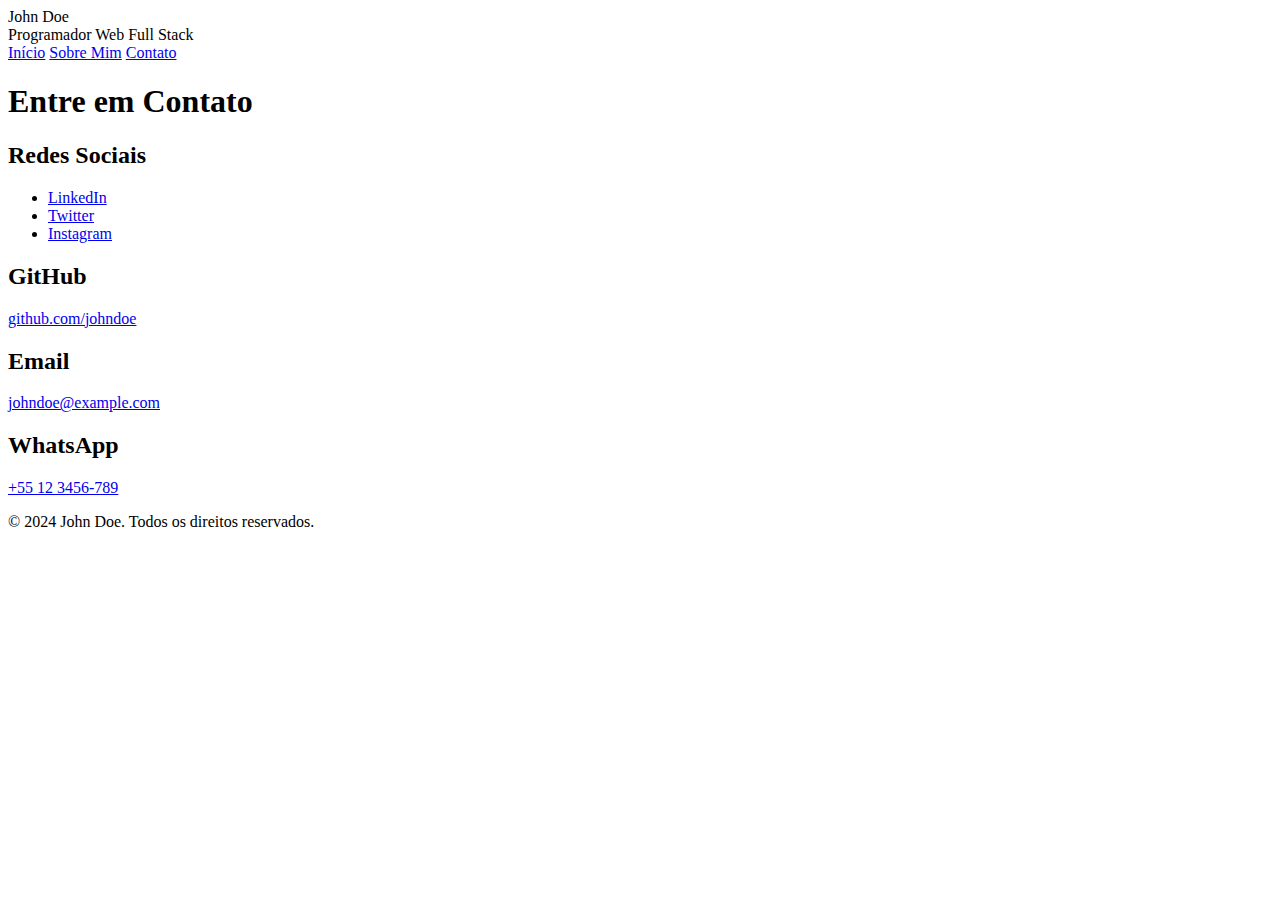
==== contato.html @ fea99416 "cria a pagina de contato" ====
<!DOCTYPE html>
<html lang="pt-br">
  <head>
    <meta charset="UTF-8" />
    <meta name="viewport" content="width=device-width, initial-scale=1.0" />
    <title>Contato - John Doe</title>
    <link rel="stylesheet" href="style.css" />
  </head>

  <body>
    <header>
      <div>
        <div class="logo">John Doe</div>
        <div class="title">Programador Web Full Stack</div>
      </div>
      <nav>
        <a href="/index.html" class="nav-link">Início</a>
        <a href="/sobre.html" class="nav-link">Sobre Mim</a>
        <a href="/contato.html" class="nav-link">Contato</a>
      </nav>
      <div></div>
    </header>
    <div class="container">
      <section>
        <h1>Entre em Contato</h1>
        <h2>Redes Sociais</h2>
        <ul>
          <li>
            <a href="https://www.linkedin.com/" target="_blank">LinkedIn</a>
          </li>
          <li>
            <a href="https://www.twitter.com/" target="_blank">Twitter</a>
          </li>
          <li>
            <a href="https://www.instagram.com/" target="_blank">Instagram</a>
          </li>
        </ul>
        <h2>GitHub</h2>
        <p>
          <a href="https://github.com/" target="_blank">github.com/johndoe</a>
        </p>
        <h2>Email</h2>
        <p><a href="mailto:johndoe@example.com">johndoe@example.com</a></p>
        <h2>WhatsApp</h2>
        <p>
          <a href="https://wa.me/" target="_blank">+55 12 3456-789</a>
        </p>
      </section>
    </div>
    <footer>
      <p>&copy; 2024 John Doe. Todos os direitos reservados.</p>
    </footer>
  </body>
</html>
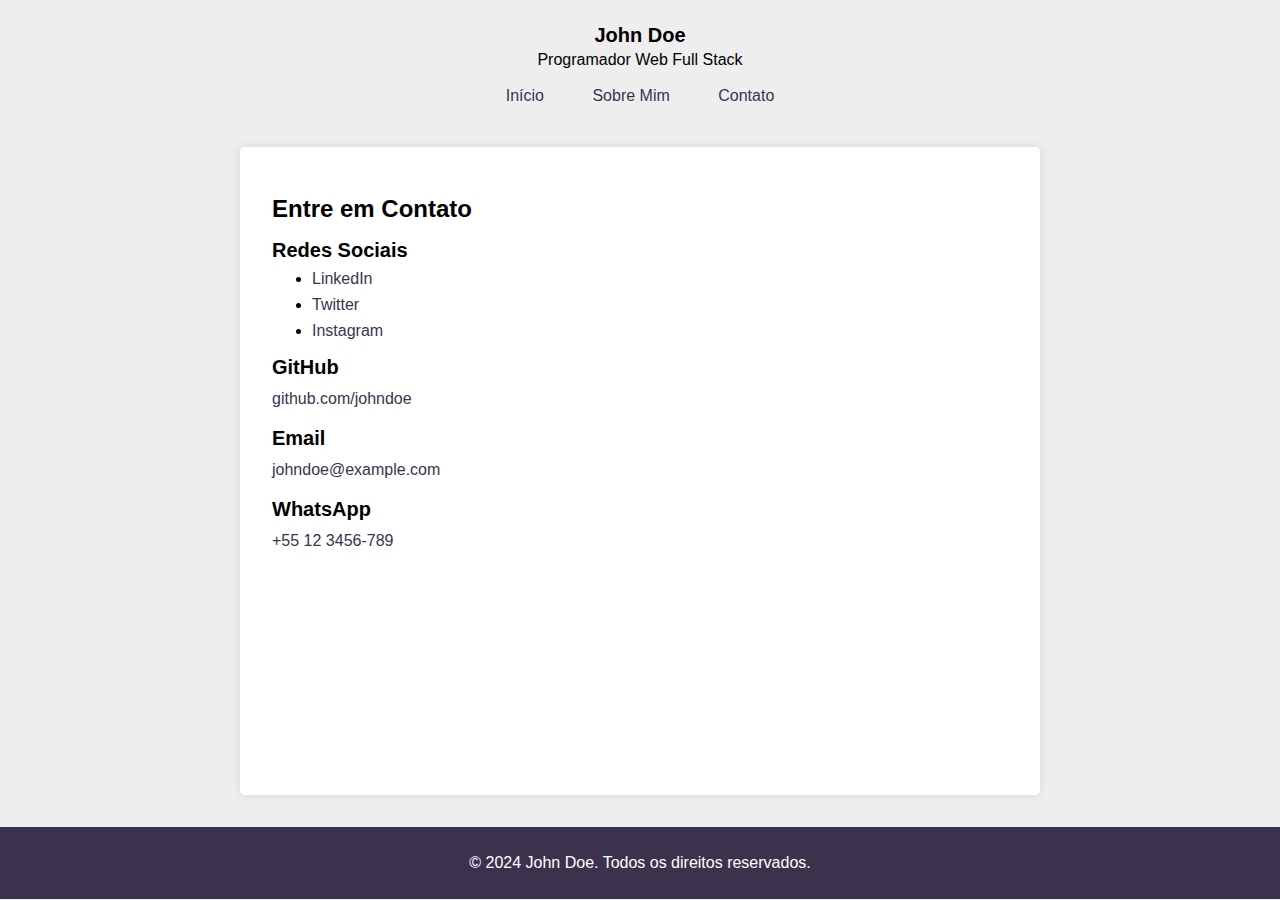
==== commit 37ee3184: "fix all hrefs" ====
--- a/contato.html
+++ b/contato.html
@@ -14,9 +14,9 @@
         <div class="title">Programador Web Full Stack</div>
       </div>
       <nav>
-        <a href="/index.html" class="nav-link">Início</a>
-        <a href="/sobre.html" class="nav-link">Sobre Mim</a>
-        <a href="/contato.html" class="nav-link">Contato</a>
+        <a href="index.html" class="nav-link">Início</a>
+        <a href="sobre.html" class="nav-link">Sobre Mim</a>
+        <a href="contato.html" class="nav-link">Contato</a>
       </nav>
       <div></div>
     </header>
--- a/style.css
+++ b/style.css
@@ -0,0 +1,103 @@
+* {
+  box-sizing: border-box;
+  margin: 0;
+  padding: 0;
+}
+
+body {
+  font-family: Arial, sans-serif;
+  margin: 0;
+  padding: 0;
+  background-color: #eee;
+}
+
+header {
+  padding: 1.5rem 0;
+  text-align: center;
+}
+
+header .logo {
+  font-size: 1.25rem;
+  font-weight: 600;
+  margin-bottom: 0.25rem;
+}
+
+header .nav-link {
+  color: #3b334e;
+  border-radius: 4px;
+  display: inline-block;
+  margin: 0.5rem 0.25rem;
+  padding: 0.625rem 1.125rem;
+  text-decoration: none;
+  transition: 0.2s;
+}
+
+header .nav-link:hover {
+  background-color: #e2d7ff;
+}
+
+h1 {
+  font-size: 1.5rem;
+  margin: 1rem 0 0.5rem;
+}
+
+h2 {
+  font-size: 1.25rem;
+  margin: 1rem 0 0.5rem;
+}
+
+p {
+  line-height: 1.5;
+}
+
+a {
+  color: #3b334e;
+  text-decoration: none;
+}
+
+ul li {
+  margin-bottom: 0.5rem;
+  margin-left: 2.5rem;
+}
+
+.container {
+  min-height: calc(100vh - 252px);
+  max-width: 800px;
+  margin: 0 auto 2rem;
+  padding: 2rem;
+  background-color: #fff;
+  box-shadow: 0 0 0.5rem rgba(0, 0, 0, 0.1);
+  border-radius: 5px;
+}
+
+section {
+  margin-bottom: 1rem;
+}
+
+.call-to-action {
+  background-color: #3b334e;
+  border: 0;
+  border-radius: 4px;
+  color: #fff;
+  cursor: pointer;
+  display: inline-block;
+  margin: 0.5rem 0.25rem;
+  padding: 0.625rem 1.125rem;
+  text-decoration: none;
+  transition: 0.2s;
+}
+
+.call-to-action:hover {
+  background-color: #4e4368;
+}
+
+.skills {
+  margin-top: 1.5rem;
+}
+
+footer {
+  text-align: center;
+  padding: 1.5rem 0;
+  background-color: #3b334e;
+  color: #fff;
+}
